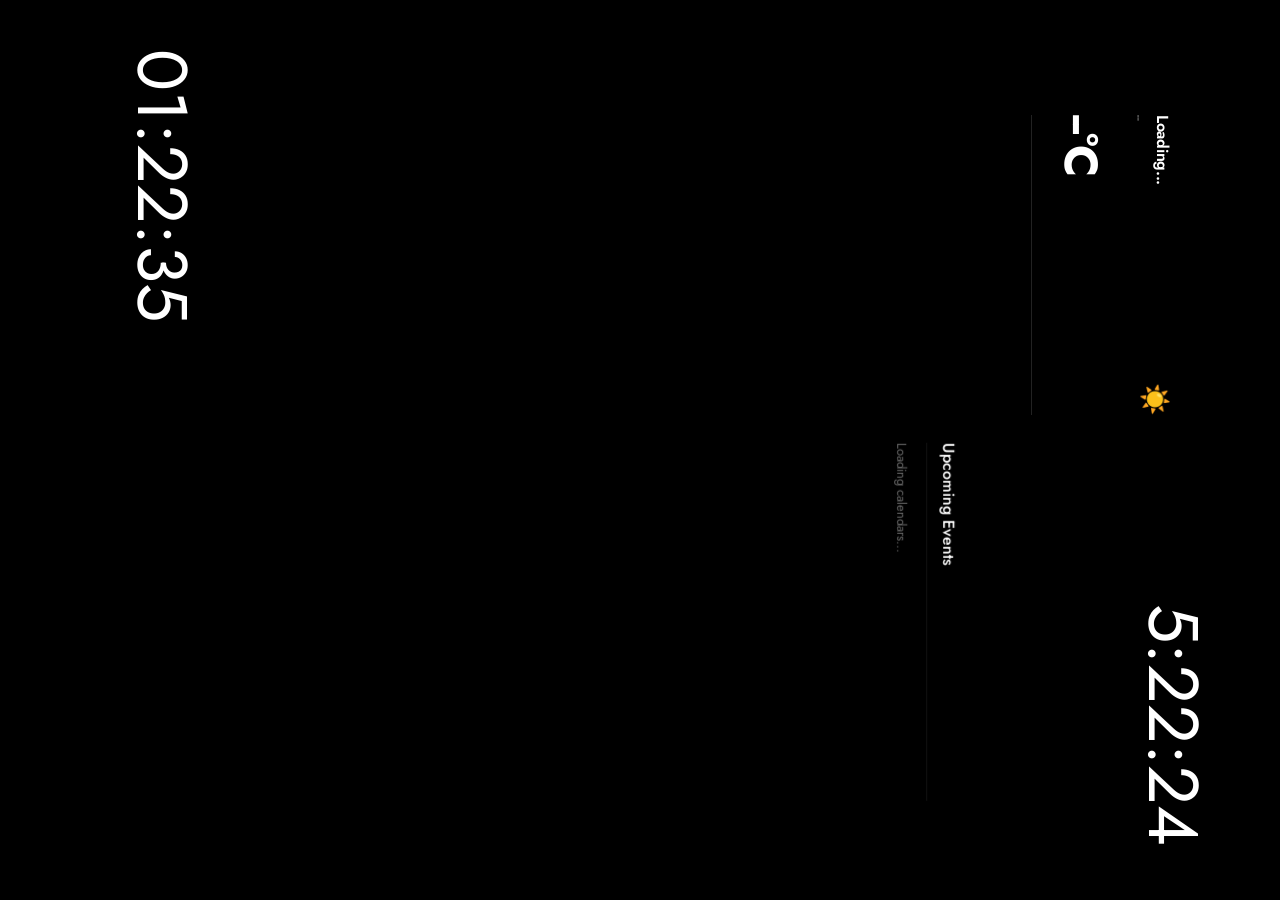
==== index.html @ 16803f86 "Added an Add button +  an SVG icon to the add button." ====
<!DOCTYPE html>
<html lang="en">
<head>
	<meta charset="UTF-8">
	<meta name="viewport" content="width=device-width, initial-scale=1.0">
	<title>MirrorConnect</title>
	<link rel='stylesheet' href="./css/index.css">
</head>
<body onload="initAll()">

    <div id="clock0" class="clock" onmousedown="nodeGrab(0, event)" onmouseup="nodeDrop(0)"></div>


    <div id="weather0" class="weather" onmousedown="nodeGrab(1, event)" onmouseup="nodeDrop(1)">

        <div id="weather-card">
          <div class="weather-header">
            <div>
              <div class="w-city" id="w-city">Loading...</div>
              <div class="w-condition" id="w-condition">--</div>
            </div>
            <div class="w-icon" id="w-icon">☀️</div>
          </div>

          <div class="w-temp" id="w-temp">--°C</div>

          <div class="w-forecast" id="w-forecast"></div>
        </div>

    </div>


    <div id="calender0" class="calender" onmousedown="nodeGrab(2, event)" onmouseup="nodeDrop(2)">
        <div class="calendar-wrapper-box">
            <div class="calendar-header">
                <h3>Upcoming Events</h3>
                <button id="signout_button" onclick="handleSignoutClick()" style="display: none;">Sign Out</button>
            </div>
            <div id="content">Loading calendars...</div>
        </div>
    </div>

    <div id="bus0" class="bus" onmousedown="nodeGrab(3,event)" onmouseup="nodeDrop(3)"><div id="bus1"></div></div>

    <button id="clear" class="hidden"><img src="./SVG/clear1.svg" height="70" width="70"></button>
    <button id="add" class="hidden"><img src="./SVG/add1.svg" height="30" width="30"></button>


<script async defer src="https://apis.google.com/js/api.js" onload="gapiLoaded()"></script>
<script async defer src="https://accounts.google.com/gsi/client" onload="gisLoaded()"></script>
<script src="config.js"></script>
<script src="main.js"></script>
</body>
</html>
---- css/index.css ----
@import url('https://fonts.googleapis.com/css2?family=Jost:ital,wght@0,100..900;1,100..900&display=swap');

*{
    margin: 0;
    padding: 0;
    font-family: 'Jost';
    user-select: none;
}

body {
    background: black;
    overflow: hidden;
}

.clock {
    color: white;
    font-size: 70px;
    position: absolute;
    bottom: 15%;
    left: 80%;
    width: 300px;
    height: 80px;
    background: #000000;
    cursor: pointer;
    display: flex;
    align-items: center;
    justify-content: center;
    rotate: 90deg;
}

.clock:hover{
    border: 2px dashed lightslategray;
}

.bus{
    color: white;
    font-size: 70px;
    position: absolute;
    bottom: 75%;
    left: 1%;
    width: 300px;
    height: 80px;
    background: #000000;
    cursor: pointer;
    display: flex;
    align-items: center;
    justify-content: center;
    rotate: 90deg;
}

.bus:hover{
    border: 2px dashed lightslategray;
}


.weather{
    color: white;
    position: absolute;
    bottom: 40%;
    left: 70%;
    width: 400px;
    height: 550px;
    background: #000000;
    cursor: pointer;
    display: flex;
    align-items: center;
    justify-content: center;
    rotate: 90deg;
}

.weather:hover{
border: 2px dashed lightslategray;
}

.calender {
    color: white;
    position: absolute;
    top: 25%;
    left: 30%;
    width: 28vw;
    min-width: 350px;
    max-width: 450px;
    height: 750px;
    background: #000000;
    cursor: pointer;
    padding: 20px;

    transform: rotate(90deg);
    -webkit-font-smoothing: antialiased;
    -moz-osx-font-smoothing: grayscale;
    backface-visibility: hidden;
    border: 2px solid transparent;
    overflow-y: auto;
    scrollbar-width: none;
    -ms-overflow-style: none;
}

.calender::-webkit-scrollbar {
    width: 0px;
    background: transparent;
}

.calender:hover {
    border: 2px dashed lightslategray;
    scrollbar-width: thin;
}

.calender:hover::-webkit-scrollbar {
    width: 4px;
}

.calender:hover::-webkit-scrollbar-thumb {
    background: #333;
    border-radius: 2px;
}

.calendar-wrapper-box {
    display: flex;
    flex-direction: column;
    min-height: 100%;
}

.calendar-header {
    display: flex;
    justify-content: space-between;
    align-items: center;
    margin-bottom: 15px;
    border-bottom: 1px solid #111111;
    padding-bottom: 10px;
}

.calendar-header h3 {
    font-size:16px;
    font-weight: 500;
    color: #ffffff;
}

.calendar-header button {
    background: #000000;
    color: #ffffff;
    border: 1px solid #333333;
    padding: 4px 10px;
    border-radius: 4px;
    cursor: pointer;
    font-size: 11px;
    opacity: 0;
    transition: opacity 0.2s ease-in-out;
    pointer-events: none;
}

.calender:hover .calendar-header button {
    opacity: 1;
    pointer-events: auto;
}

.calendar-header button:hover {
    background: #222;
}

.calendar-day-group {
    display: flex;
    padding: 10px 0;
    border-bottom: 1px solid #111;
    align-items: flex-start;
    font-size: 13px;
}

.calendar-date {
    width: 110px;
    font-weight: 500;
    color: #777777;
    text-transform: uppercase;
    font-size: 11px;
    letter-spacing: 0.5px;
    flex-shrink: 0;
}

.calendar-events-list {
    flex-grow: 1;
    display: flex;
    flex-direction: column;
    gap: 8px;
}

.event-row {
    display: flex;
    align-items: center;
}

.event-dot {
    width: 7px;
    height: 7px;
    border-radius: 50%;
    margin-right: 8px;
    flex-shrink: 0;
}

.event-time {
    width: 120px;
    color: #aaaaaa;
    font-size: 11px;
    flex-shrink: 0;
}

.event-title {
    color: #ffffff;
    font-weight: 400;
    font-size: 11px;
    word-break: break-word;
}

#content {
    color: #666666;
    font-size: 13px;
}


#weather-card {
    background: #000000;
    color: white;
    padding: 24px;
    width: 300px;
}

.weather-header {
    display: flex;
    justify-content: space-between;
    align-items: flex-start;
    margin-bottom: 8px;
}

.w-city {
    font-size: 16px;
    font-weight: 600;
    letter-spacing: -0.3px;
}

.w-condition {
    font-size: 13px;
    color: #888888;
    margin-top: 2px;
}

.w-icon {
    font-size: 26px;
}

.w-temp {
    font-size: 46px;
    font-weight: 700;
    letter-spacing: -1px;
    margin: 16px 0;
}

.w-forecast {
    border-top: 1px solid #222222;
    padding-top: 14px;
    margin-top: 16px;
}

.forecast-row {
    display: flex;
    justify-content: space-between;
    align-items: center;
    font-size: 13px;
    margin-bottom: 10px;
}

.forecast-day {
    font-weight: 500;
    width: 40px;
}

.forecast-temp-max {
    color: #ffffff;
}

.forecast-temps-min {
    color: #777777;
    margin-left: 4px;
}

#clear {
    color:#333333;
    font-size: 20px;
    background-color: #000000;
    position: absolute;
    width: 50px;
    height: 50px;
    left: 1%;
    top: 1%;
    cursor: pointer;
    display: flex;
    align-items: center;
    justify-content: center;
    rotate: 90deg;
    border: none;
    opacity: 0;
    pointer-events: none;
    transition: opacity 0.3s ease;
}

#clear.show {
  opacity: 1;
  pointer-events: auto;
}

#clear:hover {
    border: 2px dashed lightslategray;
    border-radius: 10px;
}

#add {
    color:#333333;
    font-size: 20px;
    background-color: #000000;
    position: absolute;
    width: 50px;
    height: 50px;
    left: 1%;
    bottom: 1%;
    cursor: pointer;
    display: flex;
    align-items: center;
    justify-content: center;
    rotate: 90deg;
    border: none;
    opacity: 0;
    pointer-events: none;
    transition: opacity 0.3s ease;
}

#add.show {
  opacity: 1;
  pointer-events: auto;
}

#add:hover {
    border: 2px dashed lightslategray;
    border-radius: 10px;
}
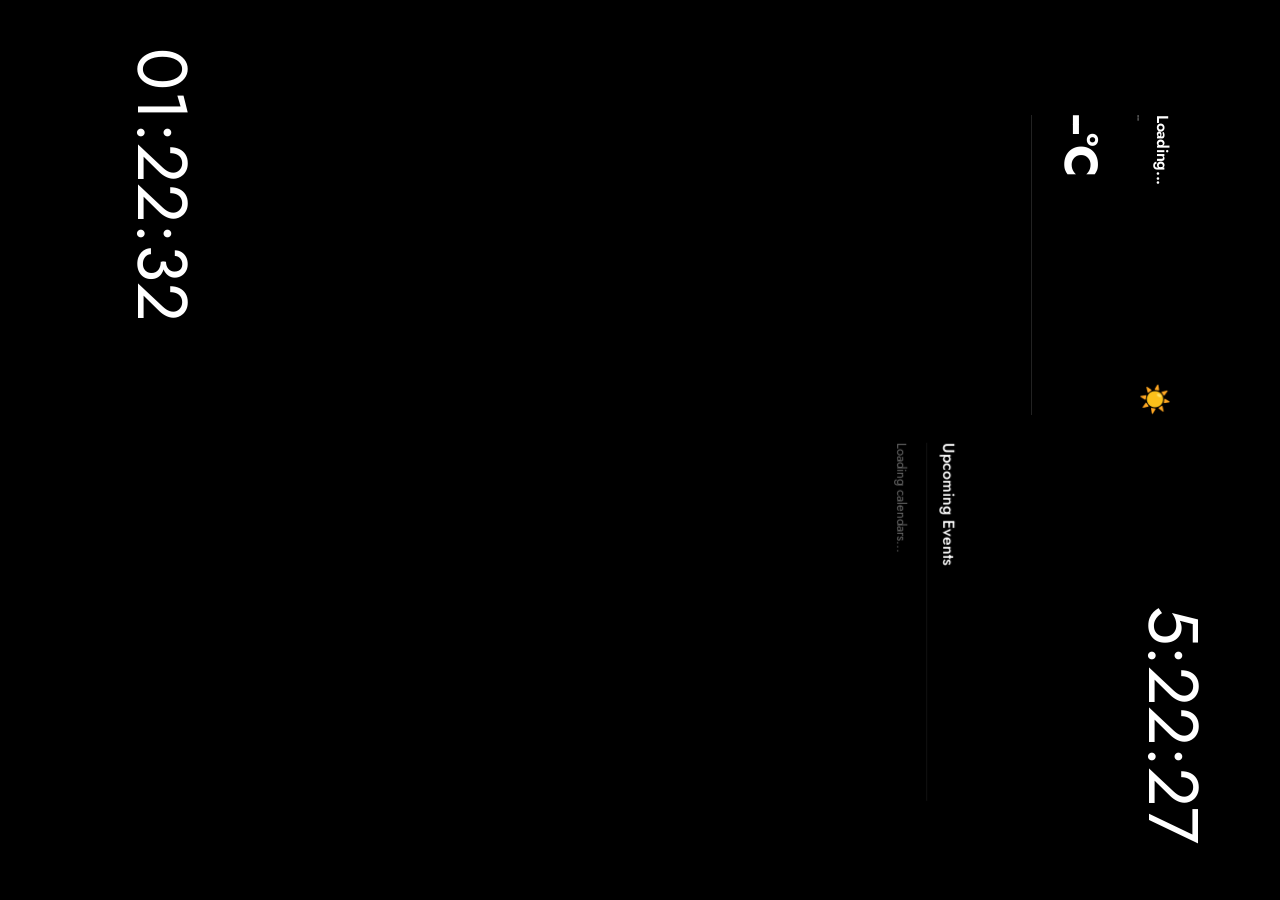
==== commit e5d0e38c: "Fixed Bugs" ====
--- a/index.html
+++ b/index.html
@@ -42,7 +42,7 @@
 
     <div id="bus0" class="bus" onmousedown="nodeGrab(3,event)" onmouseup="nodeDrop(3)"><div id="bus1"></div></div>
 
-    <button id="clear" class="hidden"><img src="./SVG/clear1.svg" height="70" width="70"></button>
+    <button id="clear" class="hidden"><img src="./SVG/clear1.svg" height="30" width="30"></button>
     <button id="add" class="hidden"><img src="./SVG/add1.svg" height="30" width="30"></button>
 
 
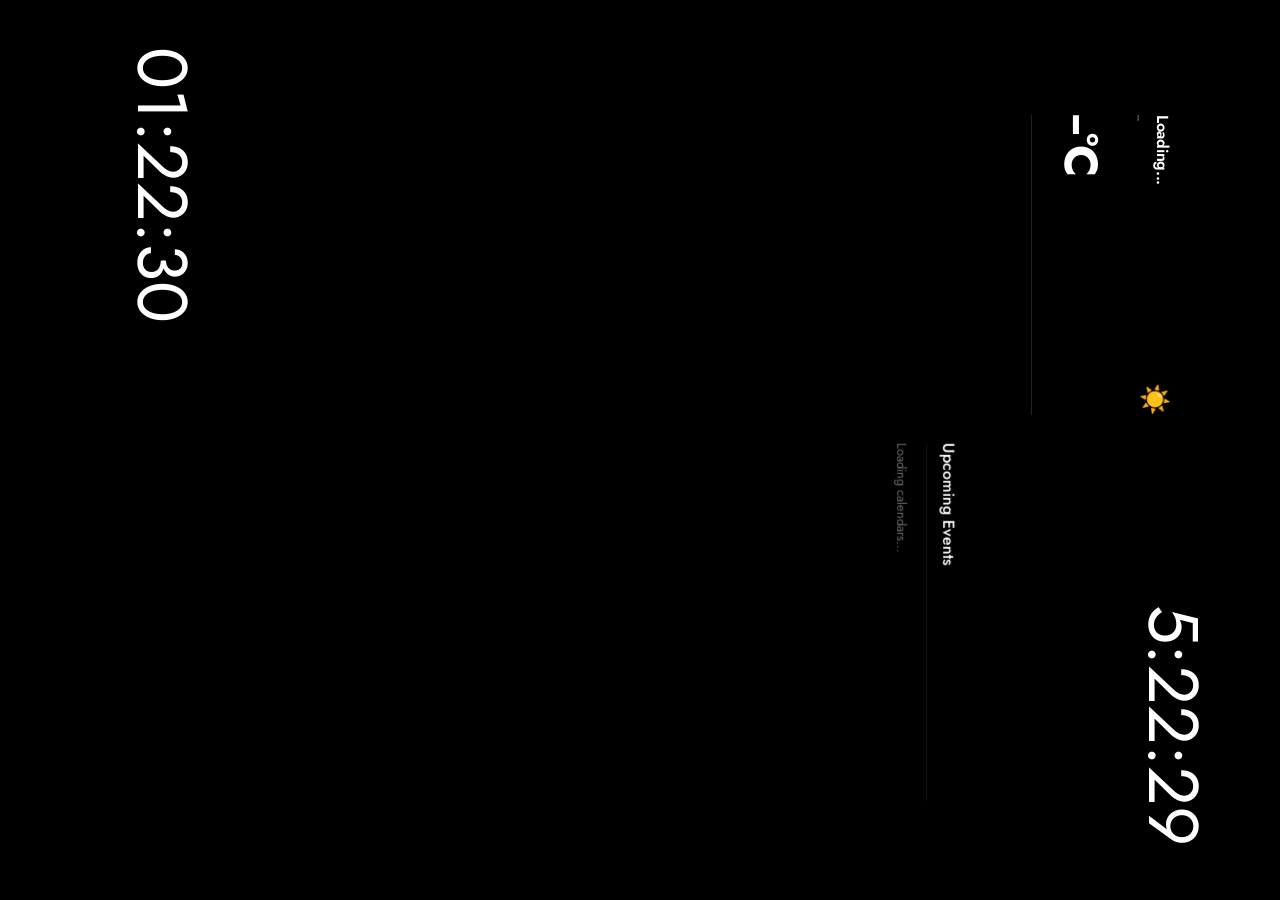
==== commit 348dfffe: "Worked on select page" ====
--- a/index.html
+++ b/index.html
@@ -43,7 +43,7 @@
     <div id="bus0" class="bus" onmousedown="nodeGrab(3,event)" onmouseup="nodeDrop(3)"><div id="bus1"></div></div>
 
     <button id="clear" class="hidden"><img src="./SVG/clear1.svg" height="30" width="30"></button>
-    <button id="add" class="hidden"><img src="./SVG/add1.svg" height="30" width="30"></button>
+    <button id="add" class="hidden" onclick="window.location.href='select.html';"><img src="./SVG/add1.svg" height="30" width="30"></button>
 
 
 <script async defer src="https://apis.google.com/js/api.js" onload="gapiLoaded()"></script>
--- a/css/index.css
+++ b/css/index.css
@@ -10,6 +10,23 @@
 body {
     background: black;
     overflow: hidden;
+}
+
+h1 {
+    color: white;
+    letter-spacing: 3px;
+}
+
+.header {
+    position: absolute;
+    rotate: 90deg;
+    bottom: 50%;
+    left: 85%;
+    align-items: center;
+    align-content: center;
+    align-self: center;
+    display: flex;
+    white-space: nowrap;
 }
 
 .clock {
@@ -339,3 +356,25 @@
     border: 2px dashed lightslategray;
     border-radius: 10px;
 }
+
+#finishedButton {
+    color:#ffffff;
+    font-size: 20px;
+    background-color: #000000;
+    position: absolute;
+    width: 100px;
+    height: 50px;
+    left: 0.1%;
+    bottom: 4%;
+    cursor: pointer;
+    display: flex;
+    align-items: center;
+    justify-content: center;
+    rotate: 90deg;
+    border: none;
+}
+
+#finishedButton:hover {
+    border: 2px dashed lightslategray;
+    border-radius: 10px;
+}
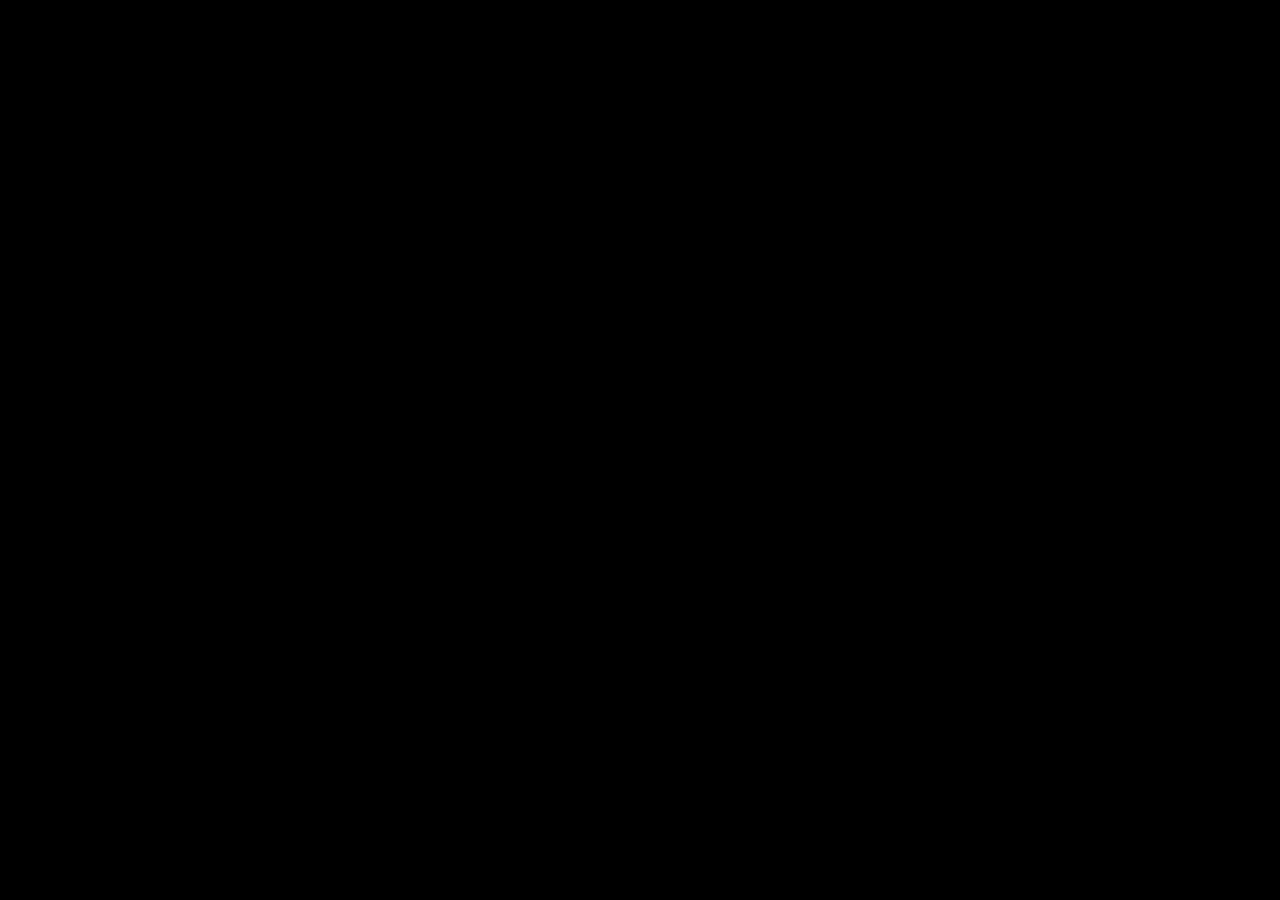
==== commit 704409c0: "Made the clear button work." ====
--- a/index.html
+++ b/index.html
@@ -8,10 +8,10 @@
 </head>
 <body onload="initAll()">
 
-    <div id="clock0" class="clock" onmousedown="nodeGrab(0, event)" onmouseup="nodeDrop(0)"></div>
+    <div id="clock0" class="clock widget hidden0" onmousedown="nodeGrab(0, event)" onmouseup="nodeDrop(0)"></div>
 
 
-    <div id="weather0" class="weather" onmousedown="nodeGrab(1, event)" onmouseup="nodeDrop(1)">
+    <div id="weather0" class="weather widget hidden0" onmousedown="nodeGrab(1, event)" onmouseup="nodeDrop(1)">
 
         <div id="weather-card">
           <div class="weather-header">
@@ -30,7 +30,7 @@
     </div>
 
 
-    <div id="calender0" class="calender" onmousedown="nodeGrab(2, event)" onmouseup="nodeDrop(2)">
+    <div id="calender0" class="calender widget hidden0" onmousedown="nodeGrab(2, event)" onmouseup="nodeDrop(2)">
         <div class="calendar-wrapper-box">
             <div class="calendar-header">
                 <h3>Upcoming Events</h3>
@@ -40,9 +40,9 @@
         </div>
     </div>
 
-    <div id="bus0" class="bus" onmousedown="nodeGrab(3,event)" onmouseup="nodeDrop(3)"><div id="bus1"></div></div>
+    <div id="bus0" class="bus widget hidden0" onmousedown="nodeGrab(3,event)" onmouseup="nodeDrop(3)"><div id="bus1"></div></div>
 
-    <button id="clear" class="hidden"><img src="./SVG/clear1.svg" height="30" width="30"></button>
+    <button id="clear" class="hidden" onclick="clearScreen()"><img src="./SVG/clear1.svg" height="30" width="30"></button>
     <button id="add" class="hidden" onclick="window.location.href='select.html';"><img src="./SVG/add1.svg" height="30" width="30"></button>
 
 
--- a/css/index.css
+++ b/css/index.css
@@ -365,7 +365,7 @@
     width: 100px;
     height: 50px;
     left: 0.1%;
-    bottom: 4%;
+    top: 4%;
     cursor: pointer;
     display: flex;
     align-items: center;
@@ -378,3 +378,91 @@
     border: 2px dashed lightslategray;
     border-radius: 10px;
 }
+
+.menu {
+    display: flex;
+    flex-wrap: wrap;
+    gap: 20px;
+    justify-content: center;
+    align-items: flex-start;
+    padding: 20px;
+    width: 90vh;
+    height: 80vw;
+    margin: auto;
+    position: absolute;
+    top: 0;
+    bottom: 0;
+    left: 0;
+    right: 0;
+    rotate: 90deg;
+    overflow-y: auto;
+    overflow-x: hidden;
+    scrollbar-width: none;
+    -ms-overflow-style: none;
+}
+
+.menu::-webkit-scrollbar {
+    width: 0px;
+    background: transparent;
+}
+
+.menu:hover {
+    scrollbar-width: thin;
+}
+
+.menu:hover::-webkit-scrollbar {
+    width: 4px;
+}
+
+.menu:hover::-webkit-scrollbar-thumb {
+    background: #333;
+    border-radius: 2px;
+}
+
+.widgetSelect {
+    display: flex;
+    flex-direction: column;
+    justify-content: space-between;
+    position: relative;
+    flex: 1 1 200px;
+    min-width: 150px;
+    height: 150px;
+    background: #111;
+    color: white;
+    border: 1px solid #333;
+    border-radius: 8px;
+    padding: 16px;
+    cursor: pointer;
+    transition: border-color 0.2s ease;
+    user-select: none;
+}
+
+.widgetSelect:hover {
+    border: 2px dashed lightslategray;
+}
+
+.widgetHeader {
+    padding: 16px;
+    font-weight: 500;
+    color: #B6D1D2;
+}
+
+.widgetText {
+    padding: 12px;
+    color: #888;
+}
+
+.widgetCheckbox {
+    position: absolute;
+    right: 16px;
+    top: 50%;
+    transform: translateY(-50%);
+    width: 20px;
+    height: 20px;
+    accent-color: #333;
+    cursor: pointer;
+}
+
+.hidden0 {
+  display: none !important;
+}
